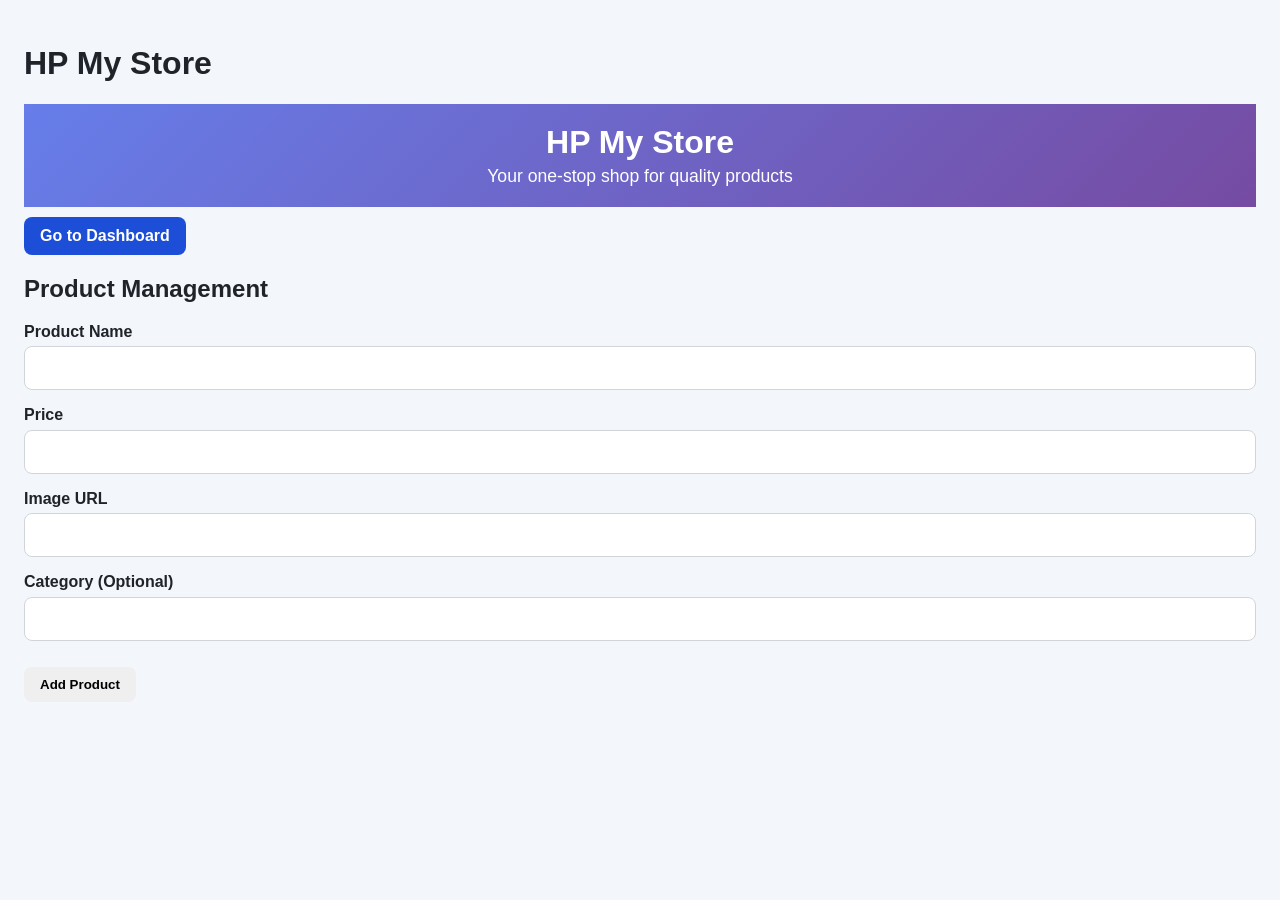
==== admin.html @ 2f7bec8e "Add .gitignore to exclude sensitive and build files" ====
<!doctype html>
<html lang="en">
  <head>
    <meta charset="UTF-8" />
    <meta name="viewport" content="width=device-width, initial-scale=1.0" />
    <title>Admin Dashboard</title>
    <link rel="stylesheet" href="style.css" />
  </head>
  <body>
    <div class="admin-container">
      <header>
        <h1>HP My Store</h1>
      </header>
      <header
        style="
          background: linear-gradient(135deg, #667eea 0%, #764ba2 100%);
          color: white;
          padding: 20px;
          display: flex;
          justify-content: space-between;
          align-items: center;
          flex-wrap: wrap;
        "
      >
        <div style="flex: 1; text-align: center">
          <h1 style="margin: 0; font-size: 2rem">HP My Store</h1>
          <p style="margin: 5px 0 0; font-size: 1.1rem">
            Your one-stop shop for quality products
          </p>
        </div>
    </header>
    <a class="button" href="/dashboard.html">Go to Dashboard</a>
      <h2>Product Management</h2>
      <div id="productList" class="product-list">
        <!-- Products will be rendered here -->
      </div>
      <form id="productForm">
        <div class="input-group">
          <label for="productName">Product Name</label>
          <input type="text" id="productName" name="productName" required />
          <span id="nameError" class="error-message"></span>
        </div>
        <div class="input-group">
          <label for="productPrice">Price</label>
          <input type="number" id="productPrice" name="productPrice" required />
          <span id="priceError" class="error-message"></span>
        </div>
        <div class="input-group">
          <label for="productImage">Image URL</label>
          <input type="url" id="productImage" name="productImage" required />
          <span id="imageError" class="error-message"></span>
        </div>
        <div class="input-group">
          <label for="productCategory">Category (Optional)</label>
          <input type="text" id="productCategory" name="productCategory" />
        </div>
        <button type="submit">Add Product</button>
      </form>
    </div>
    <script src="script-1.js"></script>
  </body>
</html>
---- style.css ----
/* --- Global base --- */
:root {
  --bg: #f3f7fb;
  --card: #ffffff;
  --text: #20232a;
  --muted: #6b7280;
  --primary: #1d4ed8;
  --primary-dark: #1e40af;
  --success: #16a34a;
  --danger: #dc2626;
  --border-radius: 10px;
  --shadow: 0 8px 20px rgba(0, 0, 0, 0.08);
}

* {
  box-sizing: border-box;
}

body {
  margin: 0;
  font-family: "Segoe UI", Tahoma, Geneva, Verdana, sans-serif;
  background: linear-gradient(135deg, #eff6ff, #f8fafc);
  color: var(--text);
}

a {
  color: inherit;
  text-decoration: none;
}

button,
.button {
  display: inline-flex;
  align-items: right;
  justify-content: right;
  border: none;
  border-radius: 8px;
  padding: 10px 16px;
  font-weight: 600;
  margin-top: 10px;
  /* cursor: pointer; */
  transition:
    transform 0.15s ease,
    background-color 0.2s ease;
}

button:hover,
.button:hover {
  transform: translateY(-1px);
}

.button {
  background-color: var(--primary);
  color: white;
}

.button:hover {
  background-color: var(--primary-dark);
}

.container {
  max-width: 1200px;
  padding: 1.5rem;
  margin-inline: auto;
}

.page-header {
  display: flex;
  justify-content: space-between;
  align-items: center;
  margin-bottom: 1rem;
}

.page-title {
  margin: 0;
  font-size: 1.75rem;
}

.section-card {
  background: var(--card);
  border-radius: var(--border-radius);
  border: 1px solid #e5e7eb;
  box-shadow: var(--shadow);
  padding: 1rem;
}

.input-group {
  margin-bottom: 1rem;
}

.input-group label {
  display: block;
  margin-bottom: 0.35rem;
  font-weight: 600;
}

.input-group input,
.input-group select {
  width: 100%;
  border: 1px solid #d1d5db;
  border-radius: 8px;
  padding: 0.75rem;
  font-size: 1rem;
  background: #fff;
}

.error-message {
  color: var(--danger);
  font-size: 0.875rem;
}

/* --- Admin & dashboard page --- */
.admin-container,
.dashboard-container {
  min-height: 100vh;
  background: var(--bg);
  padding: 1.5rem;
}

.admin-panel {
  margin-top: 1rem;
  display: grid;
  grid-template-columns: 1fr;
  gap: 1.5rem;
}

@media (min-width: 920px) {
  .admin-panel {
    grid-template-columns: 2fr 1fr;
  }
}

.card {
  background: var(--card);
  border: 1px solid #e5e7eb;
  border-radius: var(--border-radius);
  box-shadow: var(--shadow);
  padding: 1.25rem;
}

.admin-header,
.dashboard-header {
  display: flex;
  justify-content: space-between;
  align-items: center;
  gap: 1rem;
  margin-bottom: 1rem;
}

.admin-header h1,
.dashboard-header h1 {
  margin: 0;
  font-size: 1.5rem;
}

.product-list {
  display: grid;
  gap: 1rem;
  grid-template-columns: repeat(auto-fit, minmax(220px, 1fr));
}

.product-card {
  background: var(--card);
  border: 1px solid #e5e7eb;
  border-radius: var(--border-radius);
  box-shadow: var(--shadow);
  padding: 1rem;
  display: flex;
  flex-direction: column;
  gap: 0.6rem;
}

.product-card img {
  width: 100%;
  height: 180px;
  object-fit: cover;
  border-radius: 8px;
  margin-bottom: 0.5rem;
}

.product-card h3 {
  margin: 0;
  font-size: 1.05rem;
}

.product-card p {
  margin: 0;
  color: var(--muted);
}

.product-card .actions {
  margin-top: auto;
  display: flex;
  flex-wrap: wrap;
  gap: 0.5rem;
}

.product-card .actions button {
  flex: 1;
  min-width: 72px;
  padding: 0.5rem 0.8rem;
  font-size: 0.92rem;
}

.product-card .actions .add-to-cart {
  background: var(--success);
  color: white;
}

.product-card .actions .increment,
.product-card .actions .decrement {
  background: #334155;
  color: white;
}

.product-card .actions .decrement {
  background: var(--danger);
}

.cart {
  display: none;
  position: fixed;
  top: 0;
  right: 0;
  width: 350px;
  height: 70vh;
  background: var(--card);
  border-left: 1px solid #e5e7eb;
  box-shadow: -4px 0 12px rgba(0, 0, 0, 0.15);
  padding: 1.5rem;
  overflow-y: auto;
  z-index: 1000;
}

.cart h2 {
  margin-top: 0;
}

.cart-items {
  display: flex;
  flex-direction: column;
  gap: 0.75rem;
}

.cart-item {
  display: grid;
  grid-template-columns: auto 1fr auto;
  align-items: center;
  gap: 0.75rem;
  padding: 0.7rem;
  border: 1px solid #e5e7eb;
  border-radius: 8px;
}

.cart-item img {
  width: 50px;
  height: 50px;
  object-fit: cover;
  border-radius: 6px;
}

.cart-item p {
  margin: 0;
}

.cart-total {
  margin-top: 1rem;
  font-weight: 700;
  font-size: 1.1rem;
}

@media (max-width: 760px) {
  .card,
  .admin-container,
  .dashboard-container {
    padding: 1rem;
  }

  header,
  .admin-header,
  .dashboard-header {
    flex-wrap: wrap;
    gap: 0.75rem;
  }

  .product-card img {
    height: 130px;
  }

  header {
    flex-direction: column;
    text-align: center;
  }

  header > div:first-child {
    order: 1;
  }

  header > div:last-child {
    order: 2;
  }
}

/* Cart Styles */
.cart {
  display: none;
  position: fixed;
  top: 0;
  right: 0;
  width: 300px;
  height: 100%;
  background-color: #f8f9fa;
  padding: 20px;
  box-shadow: -2px 0 5px rgba(0, 0, 0, 0.1);
}

.cart h2 {
  margin-top: 0;
}

.cart-items {
  margin-bottom: 20px;
}

.cart-total {
  font-size: 18px;
  font-weight: bold;
  margin-bottom: 20px;
}

.cart button {
  background-color: #28a745;
  color: white;
  border: none;
  padding: 10px 20px;
  cursor: pointer;
  width: 100%;
}

.cart button:hover {
  background-color: #218838;
}
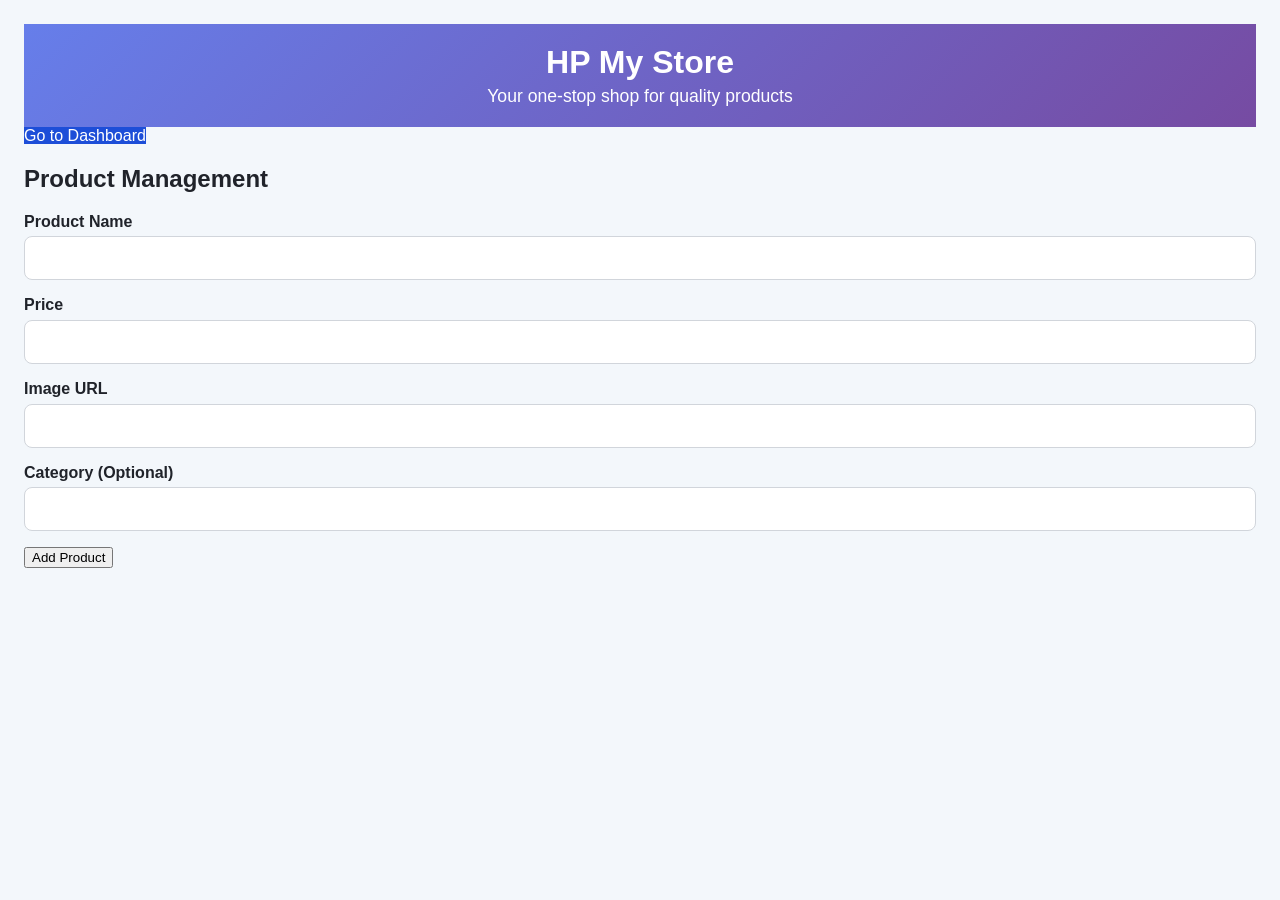
==== commit 9870119f: "UI update" ====
--- a/admin.html
+++ b/admin.html
@@ -1,18 +1,17 @@
 <!doctype html>
 <html lang="en">
+
   <head>
     <meta charset="UTF-8" />
     <meta name="viewport" content="width=device-width, initial-scale=1.0" />
     <title>Admin Dashboard</title>
     <link rel="stylesheet" href="style.css" />
   </head>
+
   <body>
     <div class="admin-container">
-      <header>
-        <h1>HP My Store</h1>
-      </header>
-      <header
-        style="
+
+      <header style="
           background: linear-gradient(135deg, #667eea 0%, #764ba2 100%);
           color: white;
           padding: 20px;
@@ -20,16 +19,18 @@
           justify-content: space-between;
           align-items: center;
           flex-wrap: wrap;
-        "
-      >
+        ">
         <div style="flex: 1; text-align: center">
           <h1 style="margin: 0; font-size: 2rem">HP My Store</h1>
           <p style="margin: 5px 0 0; font-size: 1.1rem">
             Your one-stop shop for quality products
           </p>
         </div>
-    </header>
-    <a class="button" href="/dashboard.html">Go to Dashboard</a>
+      </header>
+
+
+
+      <a class="button" href="/index.html">Go to Dashboard</a>
       <h2>Product Management</h2>
       <div id="productList" class="product-list">
         <!-- Products will be rendered here -->
@@ -57,6 +58,8 @@
         <button type="submit">Add Product</button>
       </form>
     </div>
-    <script src="script-1.js"></script>
+    <script type="module" src="config.js"></script>
+    <script type="module" src="script-1.js"></script>
   </body>
-</html>
+
+</html>
--- a/style.css
+++ b/style.css
@@ -27,8 +27,7 @@
   color: inherit;
   text-decoration: none;
 }
-
-button,
+button
 .button {
   display: inline-flex;
   align-items: right;
@@ -340,3 +339,125 @@
 .cart button:hover {
   background-color: #218838;
 }
+/* Make sure the parent allows positioning (body is fine) */
+.top-right {
+  margin: 0;
+  padding: 0;
+  position: relative;
+}
+
+.top-right-buttons {
+  position: fixed;    /* keeps container in the viewport */
+  top: 10px;
+  right: 10px;
+  display: flex;
+  flex-direction: column; /* stack buttons vertically */
+  gap: 10px;             /* space between buttons */
+  z-index: 1000;
+}
+#butt {
+  position: fixed;    /* keeps container in the viewport */
+  bottom: 80px;
+  right: 10px;
+  display: flex;
+  flex-direction: column; /* stack buttons vertically */
+  gap: 10px;             /* space between buttons */
+  z-index: 1000;
+}
+
+#butt {
+  padding: 10px 20px;
+  /* background-color: #007bff; */
+  color: #fff;
+  border: none;
+  border-radius: 5px;
+  cursor: pointer;
+  font-size: 16px;
+}
+
+  .top-btn {
+  padding: 2px 8px;
+  /* background-color: #007bff; */
+  color:  #007bff;
+  border: none;
+  border-radius: 5px;
+  cursor: pointer;
+  font-size: 15px;
+}
+
+
+/* Dark overlay background */
+.popup {
+  position: fixed;          /* stays on screen */
+  top: 0;
+  left: 0;
+  width: 100%;
+  height: 100%;
+  background-color: rgba(0,0,0,0.5); /* semi-transparent */
+  display: flex;
+  justify-content: center;
+  align-items: center;
+  visibility: visible;      /* visible by default, you can toggle */
+  opacity: 1;
+  transition: opacity 0.3s ease;
+  z-index: 2000;
+}
+
+/* The popup box */
+.popup-content {
+  background-color: #fff;
+  padding: 20px 30px;
+  border-radius: 8px;
+  text-align: center;
+  box-shadow: 0 5px 15px rgba(0,0,0,0.3);
+  min-width: 250px;
+}
+
+/* Close button */
+#close-btn {
+  margin-top: 15px;
+  padding: 8px 16px;
+  cursor: pointer;
+  background-color: #007bff;
+  border: none;
+  color: white;
+  border-radius: 5px;
+}
+/* Full-screen loader overlay */
+.loader {
+  position: fixed;
+  bottom: 0;
+  left: 0;
+  width: 100%;
+  height: 73%;
+  background-color: #a19b9b;
+  display: flex;
+  justify-content: center;
+  align-items: center;
+  z-index: 99;
+}
+
+/* Spinner circle */
+.loader::after {
+  content: "";
+  width: 50px;
+  height: 50px;
+  border: 5px solid #f3f3f3; /* Light grey */
+  border-top: 5px solid #007bff; /* Blue */
+  border-radius: 50%;
+  animation: spin 1s linear infinite;
+}
+
+/* Spin animation */
+@keyframes spin {
+  0% { transform: rotate(0deg); }
+  100% { transform: rotate(360deg); }
+}
+
+/* Optional: adjust size for mobile */
+@media (max-width: 768px) {
+  .top-btn {
+    padding: 8px 16px;
+    font-size: 14px;
+  }
+}
